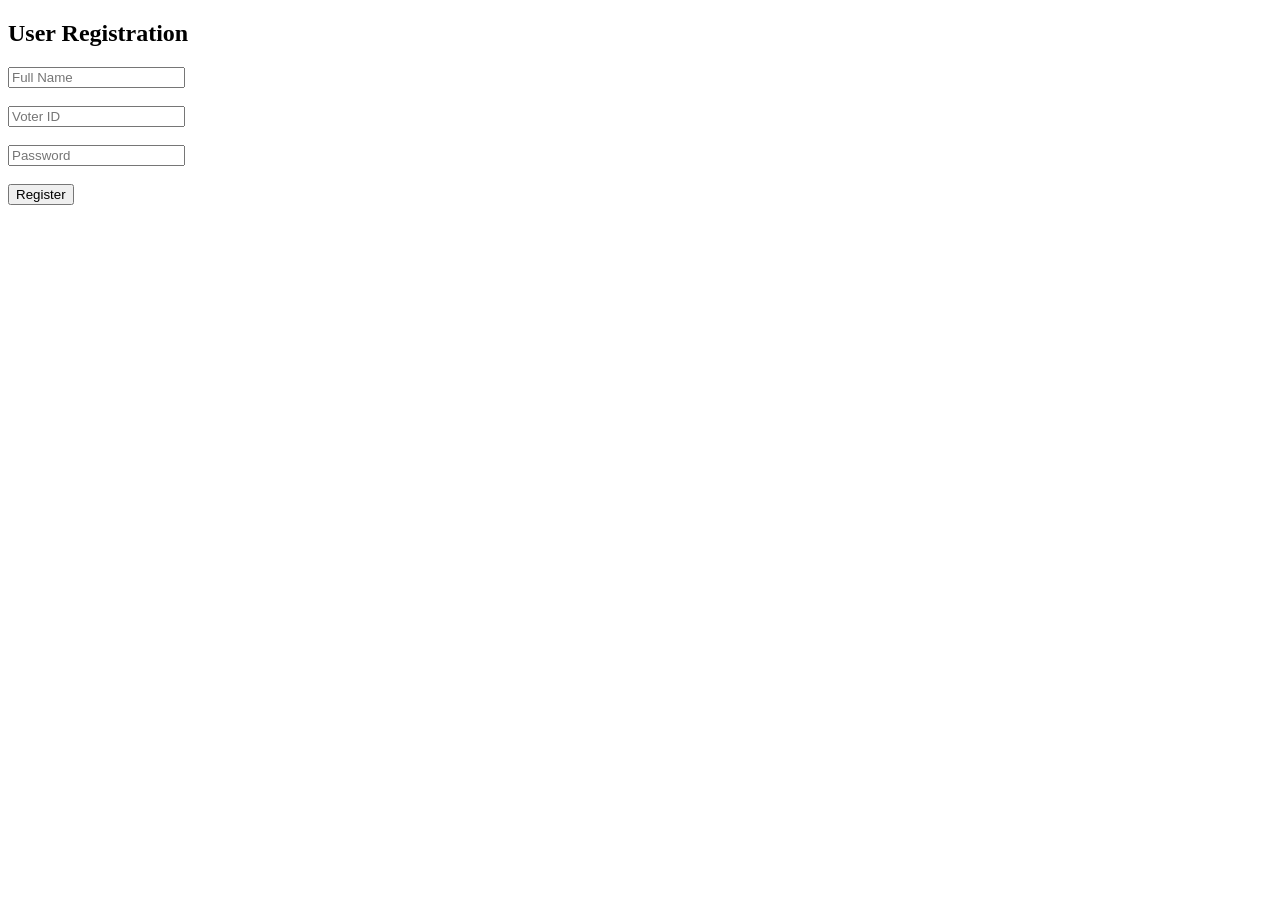
==== src/main/resources/static/register.html @ b00bc99c "Add files via upload" ====
<!DOCTYPE html>
<html>
<head>
    <title>Register</title>
</head>
<body>
<h2>User Registration</h2>

<input type="text" id="fullName" placeholder="Full Name"><br><br>
<input type="text" id="voterId" placeholder="Voter ID"><br><br>
<input type="password" id="password" placeholder="Password"><br><br>

<button onclick="register()">Register</button>

<script>
    function register() {
        fetch("http://localhost:8080/api/register", {
            method: "POST",
            headers: {
                "Content-Type": "application/json"
            },
            body: JSON.stringify({
                fullName: document.getElementById("fullName").value,
                voterId: document.getElementById("voterId").value,
                password: document.getElementById("password").value,
                hasVoted: false
            })
        })
            .then(response => response.json())
            .then(data => {
                alert("Registered Successfully!");
                console.log(data);
            });
    }
</script>
</body>
</html>
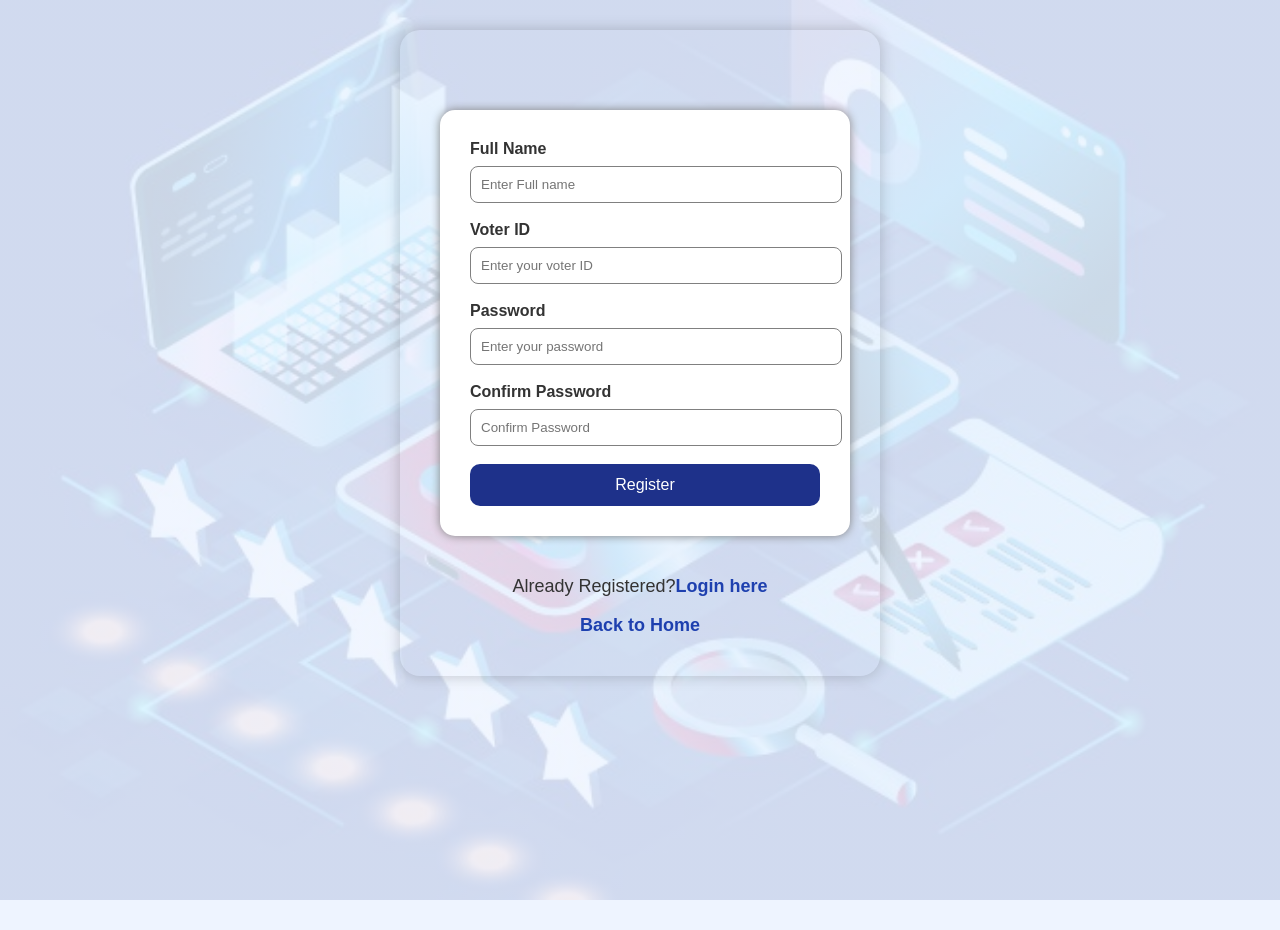
==== commit 9445d25b: "Update register.html" ====
--- a/src/main/resources/static/register.html
+++ b/src/main/resources/static/register.html
@@ -1,37 +1,33 @@
 <!DOCTYPE html>
-<html>
+<html lang="en">
 <head>
-    <title>Register</title>
+    <meta charset="UTF-8">
+    <meta name="viewport" content="width=device-width, initial-scale=1.0">
+    <title>Register Here</title>
+    <link rel="stylesheet" href="style.css">
 </head>
 <body>
-<h2>User Registration</h2>
+    <div class="login-container form-container">
+    <form>
+    <label>Full Name</label>
+    <input type="text" id="fullName" placeholder="Enter Full name">
+    <br><br>
+    <label>Voter ID</label>
+    <input type-="text" id="registerVoterId" placeholder="Enter your voter ID">
+    <br><br>
+    <label>Password</label>
+    <input type="password" id="registerPassword" placeholder="Enter your password">
+    <br><br>
+    <label>Confirm Password</label>
+    <br>
+    <input type="password" id="confirmPassword" placeholder="Confirm Password">
+    <br><br>
+    <button type="button" onclick="register()">Register</button>
+    </form>
+    <p>Already Registered?<a href="login.html">Login here</a></p>
+    <a href="index.html" class="back-home">Back to Home</a>
+    </div>
+    <script src="script.js"></script>
 
-<input type="text" id="fullName" placeholder="Full Name"><br><br>
-<input type="text" id="voterId" placeholder="Voter ID"><br><br>
-<input type="password" id="password" placeholder="Password"><br><br>
-
-<button onclick="register()">Register</button>
-
-<script>
-    function register() {
-        fetch("http://localhost:8080/api/register", {
-            method: "POST",
-            headers: {
-                "Content-Type": "application/json"
-            },
-            body: JSON.stringify({
-                fullName: document.getElementById("fullName").value,
-                voterId: document.getElementById("voterId").value,
-                password: document.getElementById("password").value,
-                hasVoted: false
-            })
-        })
-            .then(response => response.json())
-            .then(data => {
-                alert("Registered Successfully!");
-                console.log(data);
-            });
-    }
-</script>
 </body>
-</html>+</html></html>
--- a/src/main/resources/static/style.css
+++ b/src/main/resources/static/style.css
@@ -0,0 +1,310 @@
+body{
+    margin:0;
+    padding: 0;
+    font-family: Arial,sans-serif;
+    background-color: #eef4ff;
+    text-align: center;
+    min-height: 100vh;
+}
+h1{
+    color: #1e3a8a;
+    margin-top: 40px;
+
+}
+p{
+    font-size: 18px;
+    color: #333;
+}
+form{
+    background-color: white;
+    width: 350px;
+    margin: 40px auto;
+    padding: 30px;
+    border-radius: 15px;
+    box-shadow: 0 0 10px gray;
+    text-align: left;
+
+}
+label{
+    font-weight: bold;
+    color:#333
+}
+a{
+    text-decoration: none;
+    color:#1e40af;
+    font-weight: bold;
+    font-size:18px;
+    
+}
+a:hover{
+    color:#2563eb
+}
+input{
+    width:100%;
+    padding: 10px;
+    margin-top: 8px;
+    border:1px solid gray;
+    border-radius:8px;
+}
+button{
+    width:100%;
+    padding:12px;
+    background-color: #1e318a;
+    color: white;
+    border:none;
+    border-radius: 10px;
+    font-size: 16px;
+    cursor:pointer;
+}
+button:hover{
+    background-color: #2563eb;
+}
+ul{
+    list-style: none;
+    padding: 0;
+}
+.home-container{
+    width:500px;
+    margin: 80px auto;
+    background-color: white;
+    padding:40px;
+    border-radius:20px;
+    text-align: center;
+    box-shadow: 0 0 15px gray;
+}
+.title{
+    color:#1e3a8a;
+    font-size: 40px;
+}
+.description{
+    color:#444;
+    font-size: 18px;
+    line-height: 1.6;
+}
+.menu{
+    list-style: none;
+    padding: 0;
+}
+.menu li{
+    margin:15px 0;
+}
+.menu a{
+    display: block;
+    background-color: #1e3a8a;
+    color:white;
+    padding: 12px;
+    border-radius: 10px;
+    text-decoration: none;
+}
+.menu a:hover{
+    background-color: #2563eb;
+    transform: scale(1.05);
+}
+.login-container{
+    width:400px;
+    margin: 80px auto;
+    padding: 40px;
+    border-radius: 20px;
+    box-shadow: 0 0 15px rgba(0,0,0,0.2);
+}
+.login-container h1{
+    color:#1e3a8a;
+    text-align: center;
+}
+.login-container form{
+    text-align: left;
+}
+.back-home{
+    display: block;
+    margin-top: 20px;
+}
+.form-container{
+    margin:30px auto;
+}
+.thankyou-conatiner{
+    text-align: center;
+    margin-top: 250px;
+}
+.candidate-card{
+    cursor: pointer;
+    border:2px solid #1e3a8a;
+    border-radius: 15px;
+    padding: 15px;
+    margin-bottom: 15px;
+    box-shadow: 0 0 10px rgba(0,0,0,0.1);
+    text-align: left;
+}
+.candidate-card h3{
+    color:#1e3a8a;
+    
+
+}
+.candidate-card:hover{
+    transform: scale(1.02);
+    transition: 0.3s;
+}
+.back-home{
+    display: block;
+    margin-top: 20px;
+    text-align: center;
+}
+.candidate-option{
+    display: flex;
+    align-items: center;
+    gap: 10px;
+}
+.vote-form{
+    width:450px;
+    margin: 30px auto;
+    background-color: white;
+    padding: 30px;
+    border-radius: 20px;
+    box-shadow: 0 0 15px rgba(0,0,0,0.2);
+}
+.vote-form button{
+    width:100%;
+}
+.candidate-option input{
+    width:auto;
+}
+h1{
+    font-size: 45px;
+}
+
+.results-container{
+    width: 500px;
+    margin: 60px auto;
+    background-color: white;
+    padding: 30px;
+    border-radius: 20px;
+    box-shadow: 0 0 15px rgba(0,0,0,0.2);
+}
+.result-card{
+    background-color: #f8f9ff;
+    border: 2px solid #1e3a8a;
+    border-radius: 12px;
+    padding: 15px;
+    margin: 15px auto;
+}
+.result-card h3{
+    color: #1e3a8a;
+    margin-bottom: 8px;
+}
+.result-card p{
+    font-size: 18px;
+    font-weight: bold;
+    color: #333;
+}
+
+.vote-form{
+    width:450px;
+    margin:20px auto;
+    padding:20px;
+}
+
+.candidate-card{
+    padding:15px;
+    margin-bottom:15px;
+}
+
+.candidate-card h3{
+    margin-bottom:8px;
+    
+    color:#1e3a8a;
+    font-size:28px;
+
+}
+
+.candidate-card p{
+    margin-bottom:10px;
+}
+
+h1{
+    margin-top:20px;
+    font-size:45px;
+}
+
+.back-home{
+    margin-top:15px;
+}
+.back-home {
+    margin-top: 10px;
+}
+.landing-page{
+    margin: 0;
+    font-family: Arial, sans-serif;
+    background-color: #eef4ff;
+}
+
+.hero-section{
+    height: 440px;
+    background-image: linear-gradient(rgba(30,58,138,0.40), rgba(30,58,138,0.40)), url("voting-bg.jpg");
+    background-size: cover;
+    background-position: center;
+    display: flex;
+    align-items: center;
+    justify-content: center;
+    text-align: center;
+}
+
+.hero-content{
+    color: white;
+}
+
+.hero-content h1{
+    font-size: 48px;
+    margin-bottom: 15px;
+    color: white;
+}
+
+.hero-content p{
+    font-size: 20px;
+    margin-bottom: 25px;
+    color: white;
+}
+
+.hero-btn{
+    background-color: #1e3a8a;
+    color: white;
+    padding: 15px 35px;
+    border-radius: 8px;
+    text-decoration: none;
+    font-size: 18px;
+    font-weight: bold
+}
+
+.hero-btn:hover{
+    background-color: #2563eb;
+}
+
+.landing-cards{
+    display: flex;
+    justify-content: center;
+    gap: 25px;
+    margin: 35px auto;
+}
+
+.info-card{
+    background-color: white;
+    width: 250px;
+    padding: 25px;
+    border-radius: 12px;
+    box-shadow: 0 0 12px rgba(0,0,0,0.15);
+    text-align: center;
+}
+
+.info-card h3{
+    color: #1e3a8a;
+}
+footer{
+    text-align:center;
+    padding:20px;
+    color:#666;
+}
+body{
+    height: 440px;
+    background-image: linear-gradient(rgba(238,244,255,0.85), rgba(238,244,255,0.85)), url("voting-bg.jpg");
+    background-size: cover;
+    background-position: center;
+    background-attachment: fixed;
+}
